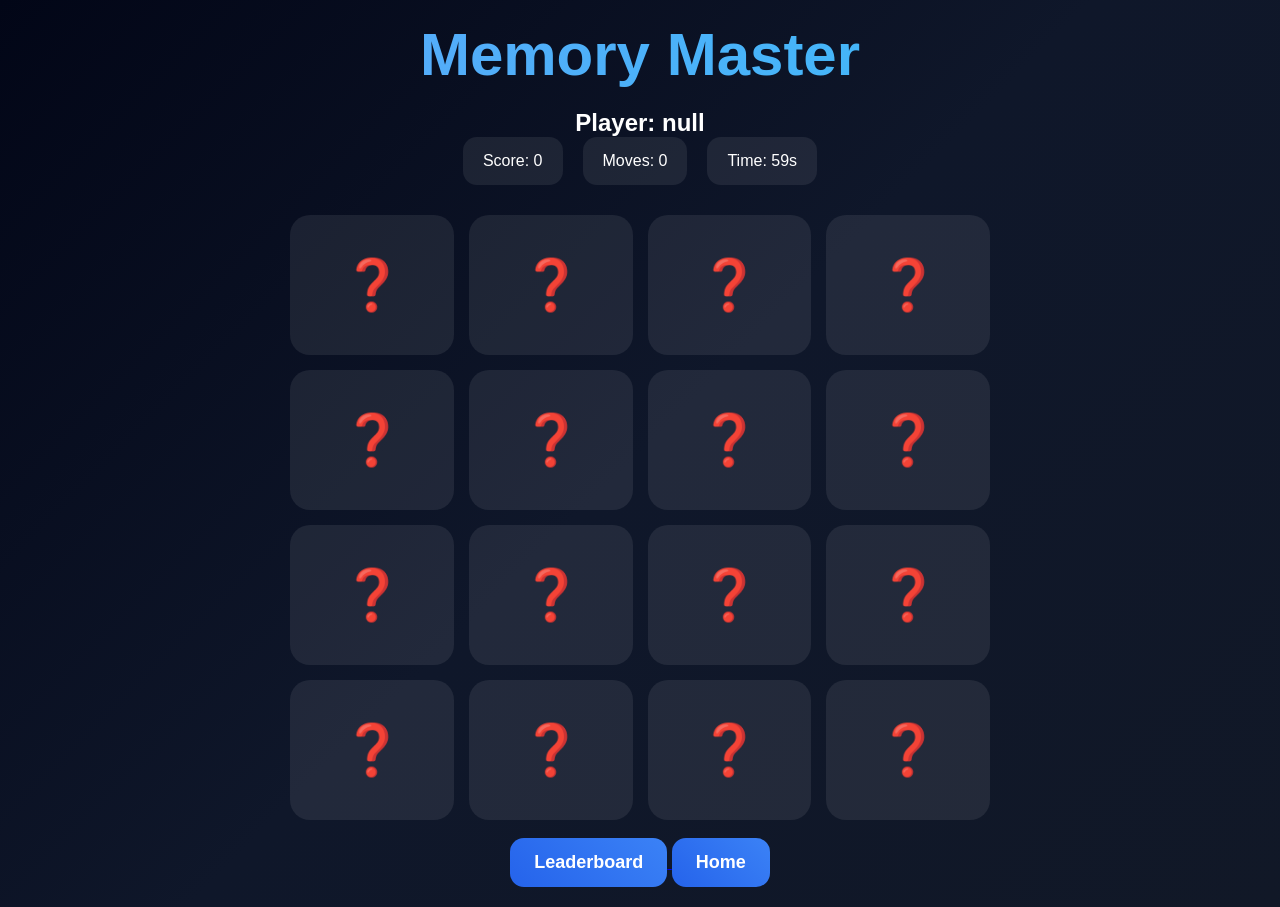
==== game.html @ f5533d36 "Add files via upload" ====
<!doctype html>
<html>
  <head>
    <title>Memory Game</title>

    <link rel="stylesheet" href="style.css" />
  </head>

  <body>
    <div class="container">
      <h1>Memory Master</h1>

      <h2 id="welcome"></h2>

      <div class="top-bar">
        <div class="box">Score: <span id="score">0</span></div>

        <div class="box">Moves: <span id="moves">0</span></div>

        <div class="box">Time: <span id="timer">60</span>s</div>
      </div>

      <div class="game-board" id="gameBoard"></div>

      <br />

      <a href="leaderboard.html">
        <button>Leaderboard</button>
      </a>

      <a href="index.html">
        <button>Home</button>
      </a>
    </div>

    <script src="script.js"></script>
  </body>
</html>
---- style.css ----
* {
  margin: 0;
  padding: 0;
  box-sizing: border-box;
  font-family: Arial, sans-serif;
}

body {
  background: linear-gradient(135deg, #020617, #0f172a, #111827);

  min-height: 100vh;

  display: flex;

  justify-content: center;

  align-items: center;

  color: white;

  padding: 20px;
}

.container,
.home {
  text-align: center;

  width: 100%;

  max-width: 1200px;
}

h1 {
  font-size: 60px;

  margin-bottom: 20px;

  background: linear-gradient(to right, #60a5fa, #38bdf8);

  -webkit-background-clip: text;

  -webkit-text-fill-color: transparent;
}

input {
  padding: 15px;

  width: 320px;

  border: none;

  border-radius: 14px;

  font-size: 18px;
}

button {
  padding: 14px 24px;

  border: none;

  border-radius: 14px;

  background: linear-gradient(45deg, #2563eb, #3b82f6);

  color: white;

  font-size: 18px;

  cursor: pointer;

  transition: 0.3s;

  font-weight: bold;
}

button:hover {
  transform: scale(1.05);
}

.top-bar {
  display: flex;

  justify-content: center;

  gap: 20px;

  margin-bottom: 30px;

  flex-wrap: wrap;
}

.box {
  background: rgba(255, 255, 255, 0.08);

  padding: 15px 20px;

  border-radius: 14px;
}

.game-board {
  display: grid;

  grid-template-columns: repeat(4, 1fr);

  gap: 15px;

  max-width: 700px;

  margin: auto;
}

.card {
  height: 140px;

  background: rgba(255, 255, 255, 0.08);

  border-radius: 20px;

  display: flex;

  justify-content: center;

  align-items: center;

  font-size: 50px;

  cursor: pointer;

  transition: 0.4s;
}

.card.flipped {
  background: #2563eb;
}

.card.matched {
  background: #16a34a;
}

.leaderboard {
  background: rgba(255, 255, 255, 0.08);

  padding: 30px;

  border-radius: 20px;

  margin-bottom: 20px;
}
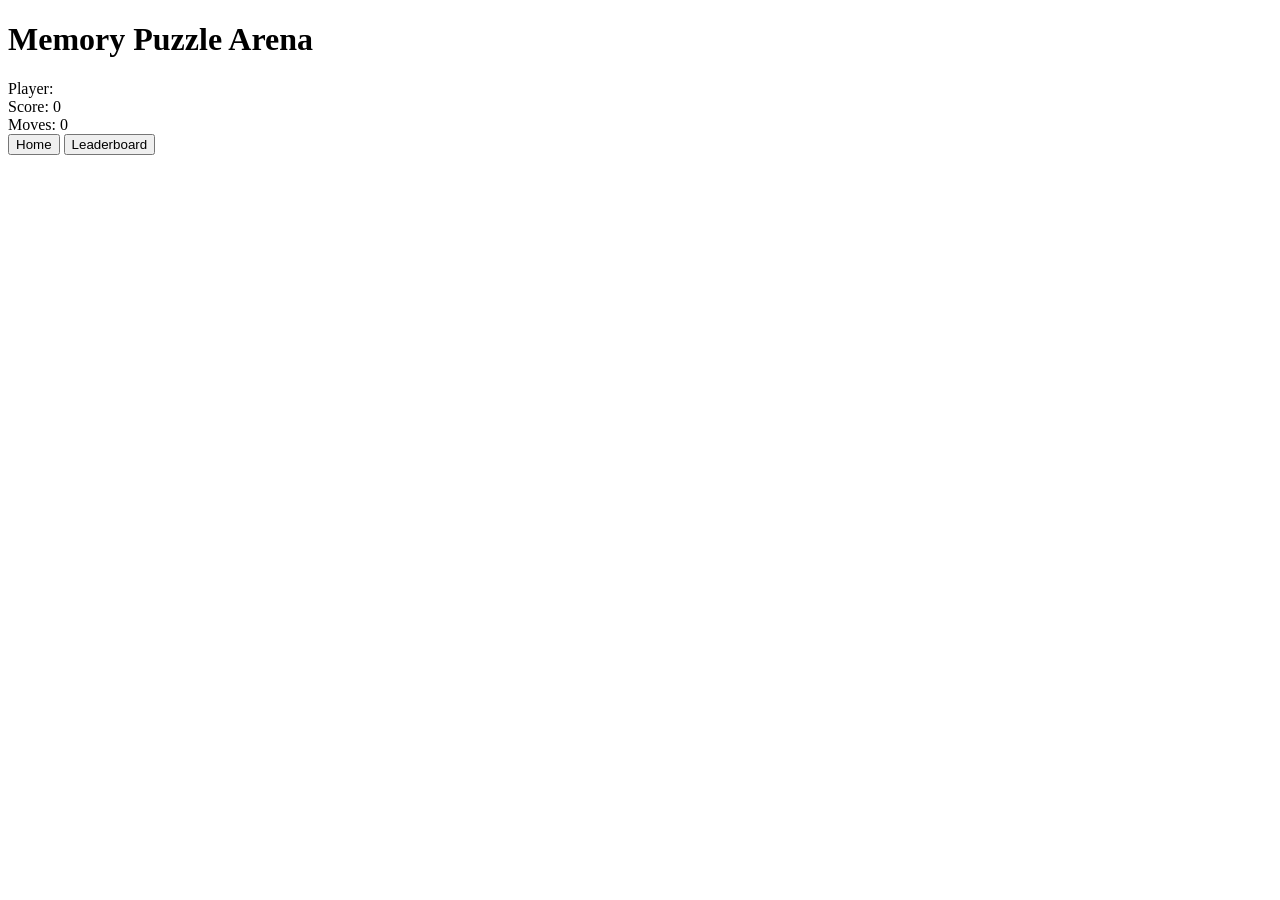
==== commit 6ab62413: "Add files via upload" ====
--- a/game.html
+++ b/game.html
@@ -1,38 +1,36 @@
-<!doctype html>
-<html>
-  <head>
-    <title>Memory Game</title>
 
-    <link rel="stylesheet" href="style.css" />
-  </head>
+<!DOCTYPE html>
+<html lang="en">
+<head>
+<meta charset="UTF-8">
+<meta name="viewport" content="width=device-width, initial-scale=1.0">
+<title>Game</title>
+<link rel="stylesheet" href="css/style.css">
+</head>
+<body>
 
-  <body>
-    <div class="container">
-      <h1>Memory Master</h1>
+<div class="bg"></div>
 
-      <h2 id="welcome"></h2>
+<div class="container">
 
-      <div class="top-bar">
-        <div class="box">Score: <span id="score">0</span></div>
+<h1>Memory Puzzle Arena</h1>
 
-        <div class="box">Moves: <span id="moves">0</span></div>
+<div class="topbar">
+<div class="box">Player: <span id="player"></span></div>
+<div class="box">Score: <span id="score">0</span></div>
+<div class="box">Moves: <span id="moves">0</span></div>
+</div>
 
-        <div class="box">Time: <span id="timer">60</span>s</div>
-      </div>
+<div class="board" id="board"></div>
 
-      <div class="game-board" id="gameBoard"></div>
+<div class="buttons">
+<a href="index.html"><button>Home</button></a>
+<a href="leaderboard.html"><button>Leaderboard</button></a>
+</div>
 
-      <br />
+</div>
 
-      <a href="leaderboard.html">
-        <button>Leaderboard</button>
-      </a>
+<script src="js/game.js"></script>
 
-      <a href="index.html">
-        <button>Home</button>
-      </a>
-    </div>
-
-    <script src="script.js"></script>
-  </body>
+</body>
 </html>
